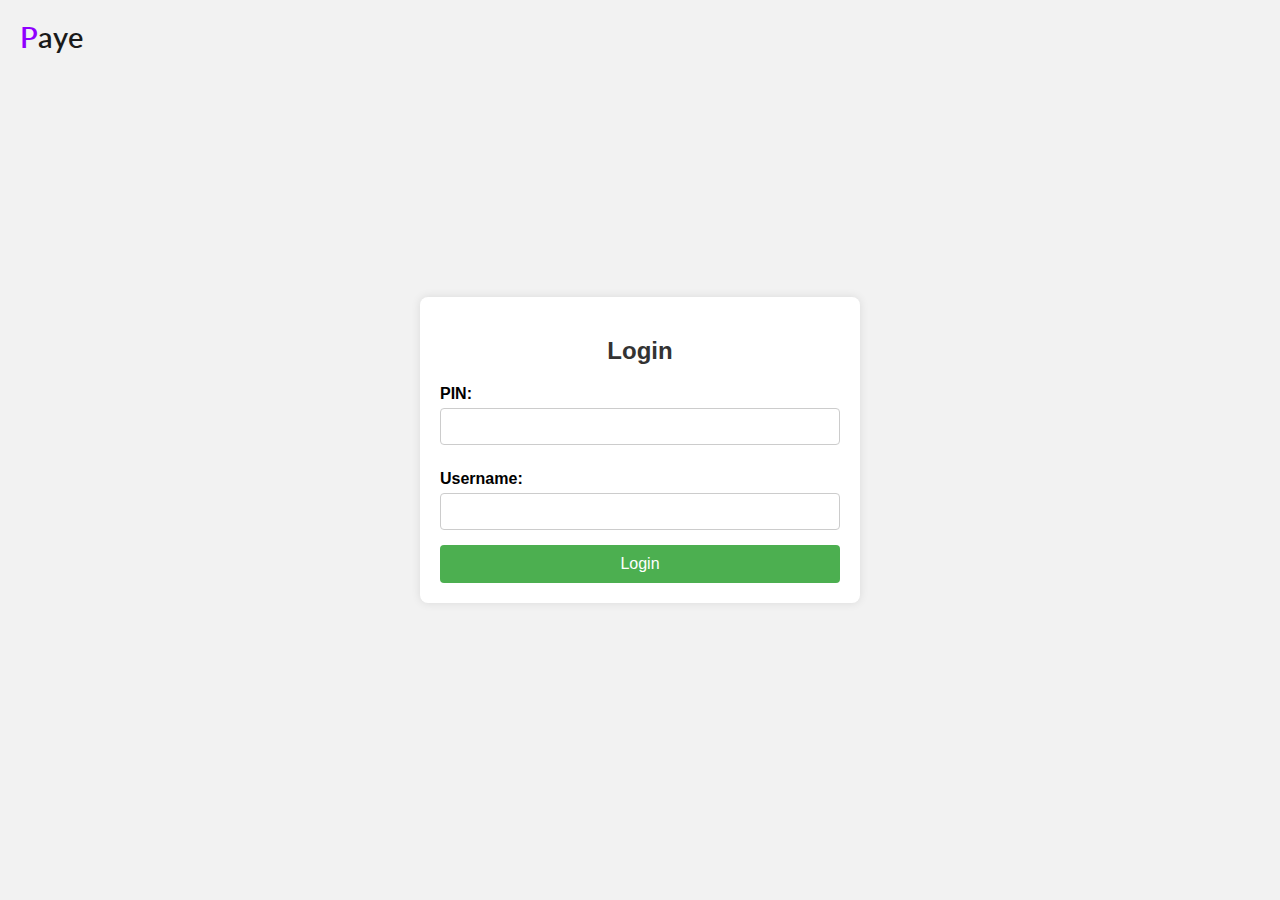
==== pages/login.html @ 2355cffd "First commit" ====
<!DOCTYPE html>
<html lang="en">
<head>
    <meta charset="UTF-8">
    <meta name="viewport" content="width=device-width, initial-scale=1.0">
    <title>Login Form</title>
    <link rel="stylesheet" href="../stylesheet/signup.css">
</head>
<body>
    <div class="container">
        <a href="home.html" class="logo"><span>P</span>aye</a>
        <form class="signup-form" id="loginForm">
            <h2>Login</h2>

            <label for="pin">PIN:</label>
            <input type="password" id="pin" name="pin" required>

            <label for="username">Username:</label>
            <input type="text" id="username" name="username" required>

            <button type="submit">Login</button>
        </form>
    </div>

    <script src="../js/common.js"></script>
    <script src="../js/login.js"></script>
</body>
</html>
---- stylesheet/signup.css ----
@import url('https://fonts.googleapis.com/css2?family=Lato:ital,wght@0,100;0,300;0,400;0,700;0,900;1,100;1,300;1,400;1,700;1,900&family=League+Spartan:wght@100;200;300;400;500;600;700;800;900&family=Montserrat:ital,wght@0,100;0,200;0,300;0,400;0,500;0,600;0,700;0,800;0,900;1,100;1,200;1,300;1,400;1,500;1,600;1,700;1,800;1,900&family=Outfit:wght@100;200;300;400;500;600;700;800;900&family=Playfair+Display:ital,wght@0,400;0,500;0,600;0,700;0,800;0,900;1,400;1,500;1,600;1,700;1,800;1,900&family=Poppins:ital,wght@0,100;0,200;0,300;0,400;0,500;0,600;0,700;0,800;0,900;1,100;1,200;1,300;1,400;1,500;1,600;1,700;1,800;1,900&display=swap');

body {
    font-family: 'Arial', sans-serif;
    background-color: #f2f2f2;
    margin: 0;
    padding: 0;
}

.container {
    display: flex;
    justify-content: center;
    align-items: center;
    height: 100vh;
    position: relative;
}

.signup-form {
    background-color: #fff;
    padding: 20px;
    border-radius: 8px;
    box-shadow: 0 0 10px rgba(0, 0, 0, 0.1);
    max-width: 400px;
    width: 100%;
}

h2 {
    text-align: center;
    color: #333;
}

label {
    display: block;
    margin-top: 10px;
    font-weight: bold;
}

input {
    width: 100%;
    padding: 10px;
    margin-top: 5px;
    margin-bottom: 15px;
    box-sizing: border-box;
    border: 1px solid #ccc;
    border-radius: 4px;
}

button {
    background-color: #4caf50;
    color: #fff;
    padding: 10px 15px;
    border: none;
    border-radius: 4px;
    cursor: pointer;
    width: 100%;
    font-size: 16px;
}

button:hover {
    background-color: #45a049;
}

.container .logo {
    text-decoration: none;
    font-size: 1.8rem;
    font-weight: 600;
    color: #1a1a1a;
    position: absolute;
    top: 20px;
    left: 20px;
    font-family: 'lato', sans-serif;
}

.logo span {
    color: #8f00ff;
}
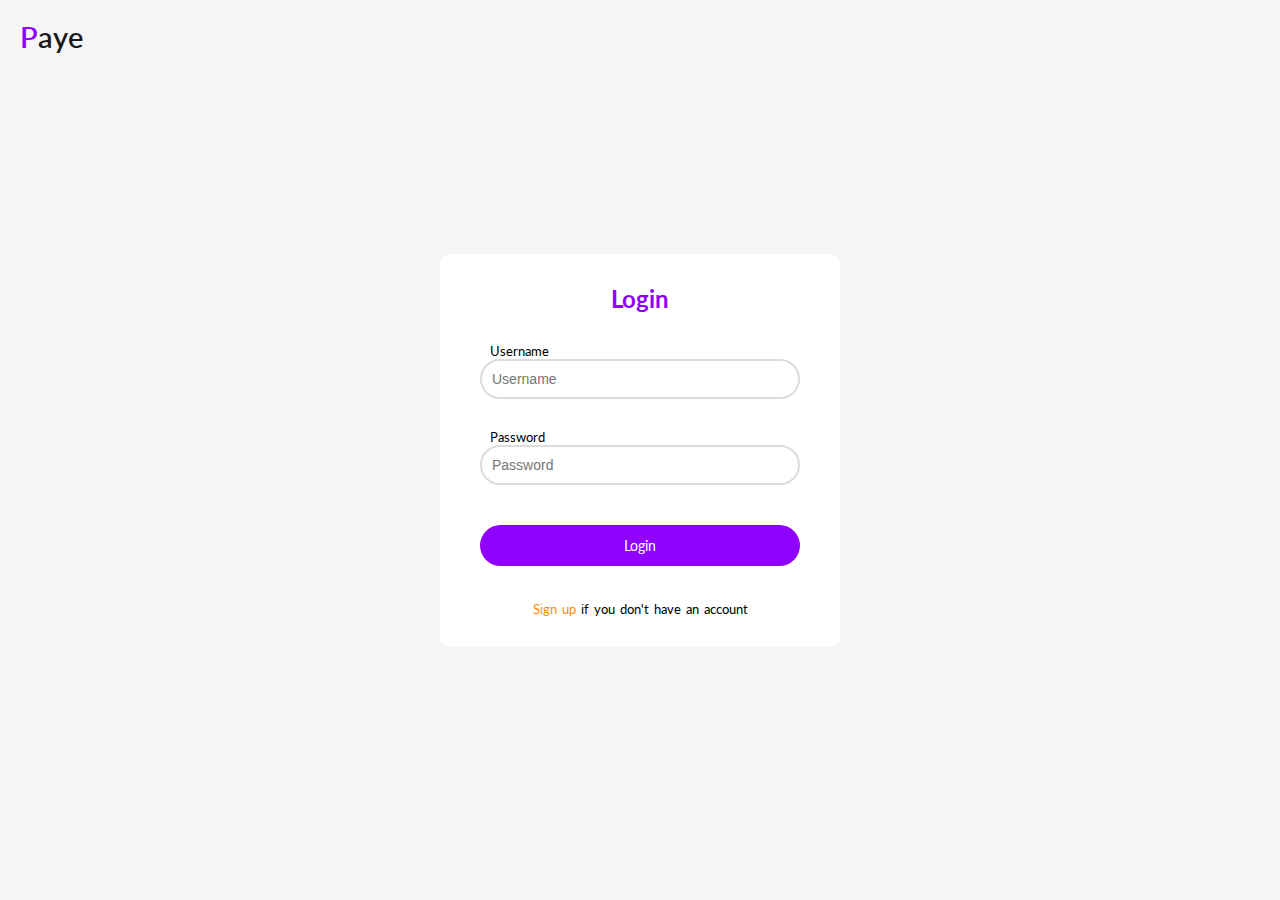
==== commit c03819a1: "added the splash screen" ====
--- a/pages/login.html
+++ b/pages/login.html
@@ -1,28 +1,40 @@
 <!DOCTYPE html>
 <html lang="en">
+
 <head>
     <meta charset="UTF-8">
     <meta name="viewport" content="width=device-width, initial-scale=1.0">
     <title>Login Form</title>
-    <link rel="stylesheet" href="../stylesheet/signup.css">
+    <link rel="stylesheet" href="../stylesheet/verification.css">
+
 </head>
+
 <body>
+    <a href="../index.html" class="logo"><span>P</span>aye</a>
+
     <div class="container">
-        <a href="home.html" class="logo"><span>P</span>aye</a>
-        <form class="signup-form" id="loginForm">
+        <form id="form" class="form" action="main.html">
             <h2>Login</h2>
+            <div class="form-control">
+                <label for="username">Username</label>
+                <input type="text" id="username" class="login-username" placeholder="Username">
+                <small>Error message</small>
+            </div>
 
-            <label for="pin">PIN:</label>
-            <input type="password" id="pin" name="pin" required>
-
-            <label for="username">Username:</label>
-            <input type="text" id="username" name="username" required>
+            <div class="form-control">
+                <label for="pin">Password</label>
+                <input type="password" id="pin" name="pin" class="login-password" placeholder="Password">
+                <small>Error message</small>
+            </div>
 
             <button type="submit">Login</button>
+
+            <p><a href="signup.html">Sign up</a> if you don't have an account</p>
         </form>
     </div>
 
-    <script src="../js/common.js"></script>
-    <script src="../js/login.js"></script>
+
+    <script src="../js/loginverification.js"></script>
 </body>
-</html>
+
+</html>--- a/stylesheet/verification.css
+++ b/stylesheet/verification.css
@@ -0,0 +1,150 @@
+@import url('https://fonts.googleapis.com/css2?family=Lato:ital,wght@0,100;0,300;0,400;0,700;0,900;1,100;1,300;1,400;1,700;1,900&family=League+Spartan:wght@100;200;300;400;500;600;700;800;900&family=Montserrat:ital,wght@0,100;0,200;0,300;0,400;0,500;0,600;0,700;0,800;0,900;1,100;1,200;1,300;1,400;1,500;1,600;1,700;1,800;1,900&family=Outfit:wght@100;200;300;400;500;600;700;800;900&family=Playfair+Display:ital,wght@0,400;0,500;0,600;0,700;0,800;0,900;1,400;1,500;1,600;1,700;1,800;1,900&family=Poppins:ital,wght@0,100;0,200;0,300;0,400;0,500;0,600;0,700;0,800;0,900;1,100;1,200;1,300;1,400;1,500;1,600;1,700;1,800;1,900&display=swap');
+
+:root {
+    --success-color: #2ecc71;
+    --error-color: red;
+}
+
+* {
+    margin: 0;
+    padding: 0;
+    box-sizing: border-box;
+}
+
+.logo {
+    text-decoration: none;
+    font-size: 1.8rem;
+    font-weight: 600;
+    color: #1a1a1a;
+    position: absolute;
+    top: 20px;
+    left: 20px;
+    font-family: 'lato', sans-serif;
+}
+
+.logo span {
+    color: #8f00ff;
+}
+
+body {
+    width: 100%;
+    height: 100vh;
+    background-color: whitesmoke;
+    display: flex;
+    flex-direction: column;
+    align-items: center;
+    justify-content: center;
+    align-items: center;
+}
+
+.container {
+    position: relative;
+    width: 400px;
+    background-color: white;
+    padding: 30px 40px;
+    border-radius: 10px;
+    font-family: 'lato', sans-serif;
+}
+
+.container h2 {
+    text-align: center;
+    margin-bottom: 30px;
+    color: #8f00ff;
+    font-family: 'lato', sans-serif;
+}
+
+.form-control {
+    margin-bottom: 10px;
+    padding-bottom: 20px;
+    position: relative;
+}
+
+.form-control label {
+    display: block;
+    font-size: 13px;
+    margin-left: 10px;
+    font-family: 'lato', sans-serif;
+}
+
+.form-control input {
+    border: 2px solid gainsboro;
+    border-radius: 4px;
+    display: block;
+    width: 100%;
+    padding: 10px;
+    font-size: 14px;
+    border-radius: 50px;
+}
+
+.form-control input:focus {
+    outline: 0;
+    border-color: gray;
+}
+
+.form-control.success input {
+    border-color: var(--success-color);
+}
+
+.form-control.error input {
+    border-color: var(--error-color);
+}
+
+.form-control small {
+    color: var(--error-color);
+    position: absolute;
+    bottom: 0;
+    left: 0;
+    visibility: hidden;
+    font-size: 10px;
+    margin-left: 10px;
+}
+
+.form-control.form-control.error small {
+    visibility: visible;
+}
+
+.form button {
+    cursor: pointer;
+    background-color: #8f00ff;
+    border-radius: 5px;
+    color: white;
+    display: block;
+    font-size: 14px;
+    padding: 12px;
+    margin-top: 20px;
+    width: 100%;
+    transition: 0.3s;
+    border: none;
+    font-family: 'lato', sans-serif;
+    border-radius: 50px;
+}
+
+
+.form button:hover {
+    background-color: #F98D04 !important;
+}
+
+.container p {
+    text-align: center;
+    margin-top: 35px;
+    font-size: 13px;
+    word-spacing: 2px;
+}
+
+.container p a {
+    color: #F98D04 !important;
+    text-decoration: none;
+}
+
+.container p a:hover {
+    text-decoration: underline;
+
+}
+
+@media(max-width:430px) {
+    .container {
+        width: 95%;
+        height: max-content;
+        padding: 30px 20px;
+    }
+}